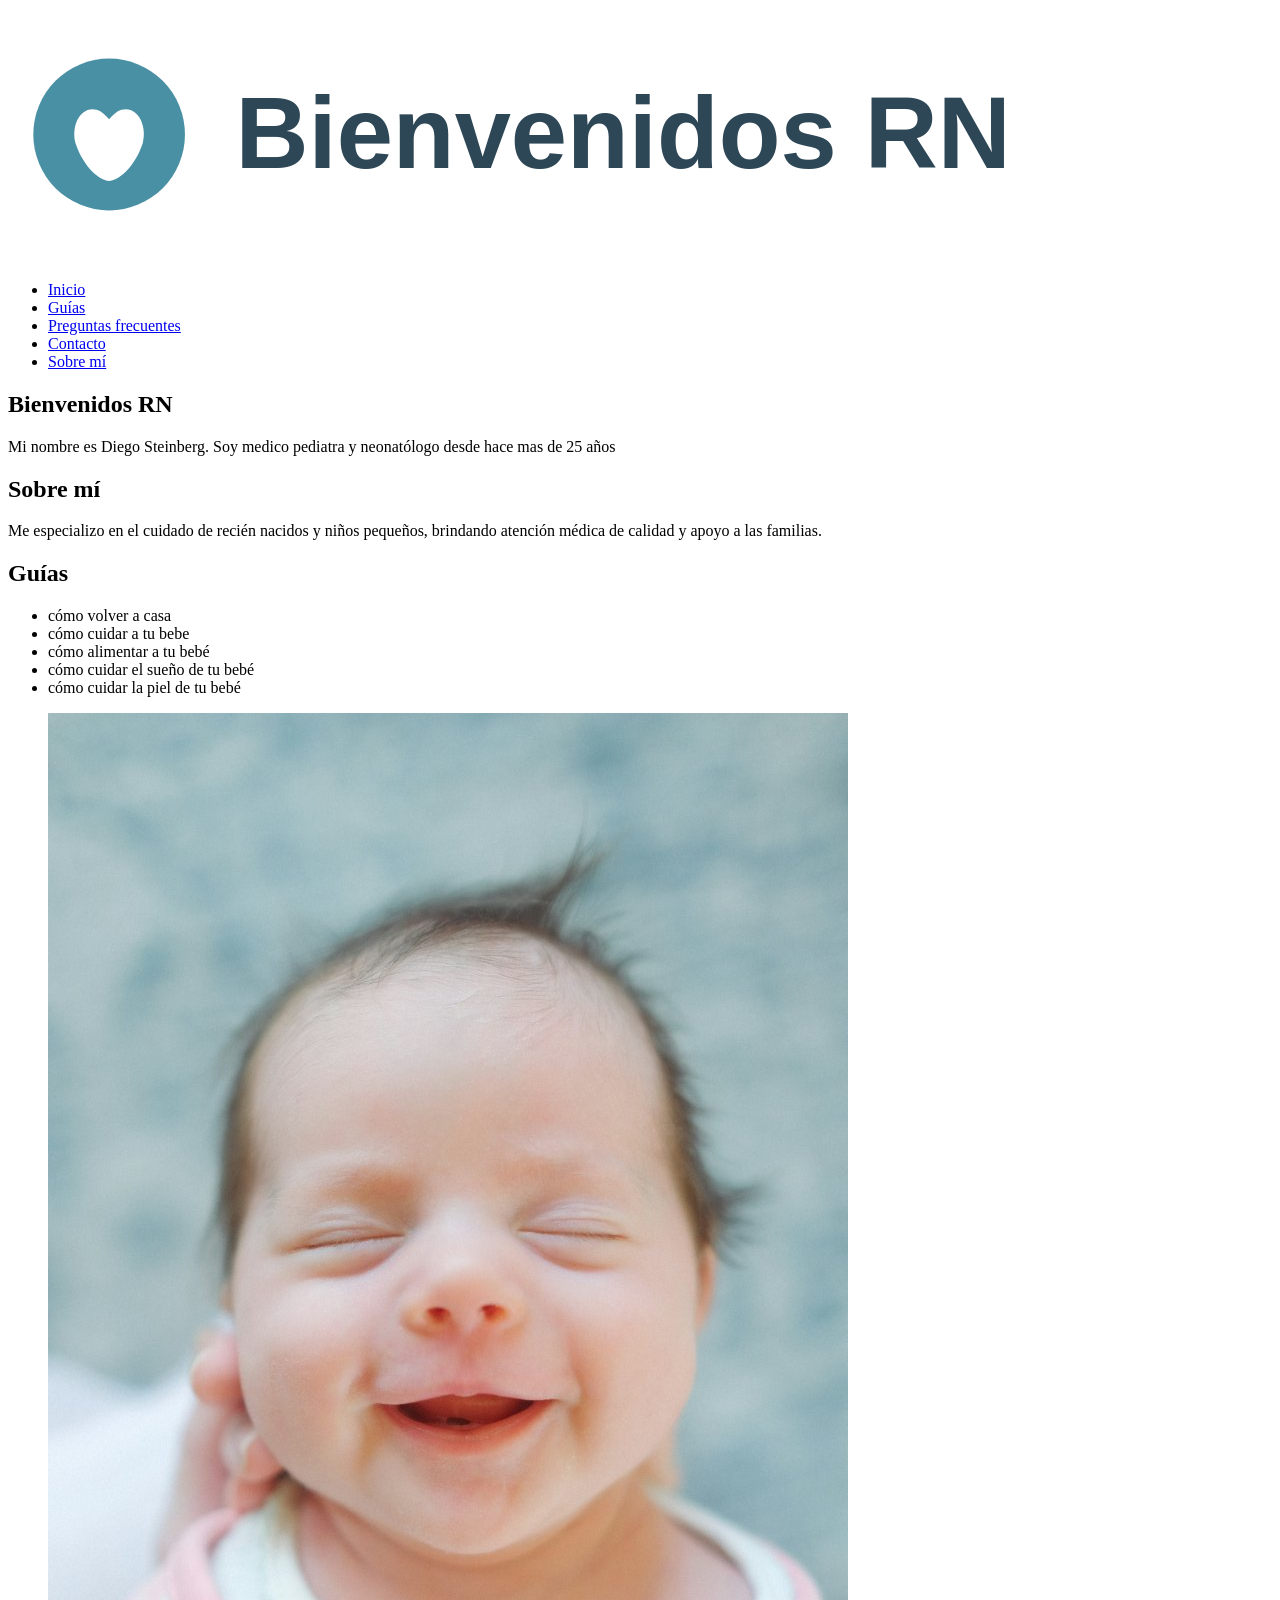
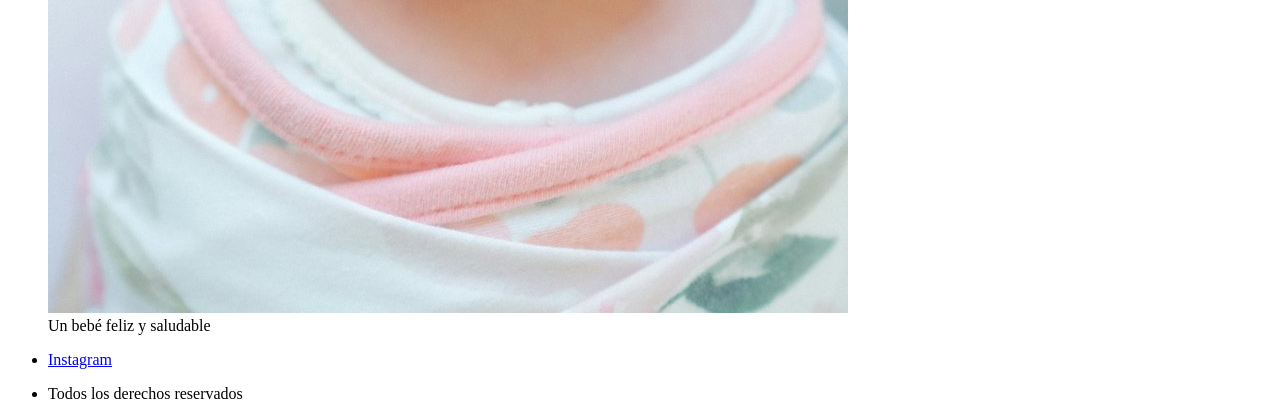
==== index.html @ 843042d0 "" ====
<!DOCTYPE html>
<html lang="es">
<head>
    <meta charset="UTF-8">
    <meta name="viewport" content="width=device-width, initial-scale=1.0">
    <title>Bienvenidos RN</title>
</head>
<body>
    <header>
        <img src="assets/logo.svg" alt="Bienvenidos RN" class="logo">
        <nav>
            <ul>
                <li><a href="index.html">Inicio</a></li>
                <li><a href="pages/guias.html">Guías</a></li>
                <li><a href="pages/preguntas-frecuentes.html">Preguntas frecuentes</a></li>
                <li><a href="pages/contacto.html">Contacto</a></li>
                <li><a href="pages/sobre-mi.html">Sobre mí</a></li>
            </ul>
        </nav>
    </header>

    <main>
        <section>
            <h1>Bienvenidos RN</h1>
             <p>Mi nombre es Diego Steinberg. Soy medico pediatra y neonatólogo desde hace mas de 25 años</p>
        </section>
        <section>
            <h2>Sobre mí</h2>
            <p>Me especializo en el cuidado de recién nacidos y niños pequeños, brindando atención médica de calidad y apoyo a las familias.</p>
        </section>
        <section> 
            <h2>Guías</h2>
              <ul>
                 <li>cómo volver a casa </li>
                 <li> cómo cuidar a tu bebe </li>   
                 <li> cómo alimentar a tu bebé</li>
                 <li> cómo cuidar el sueño de tu bebé</li>
                 <li> cómo cuidar la piel de tu bebé</li> 
              </ul> 
        </section>
        <figure>
            <img src="assets/imagenbebe.jpg"      
                    alt="Primer plano de la cara de un recién nacido">
            <figcaption>Un bebé feliz y saludable</figcaption>
        </figure>   
    </main>
    <footer> 
        <ul>
            <li><a href="https://www.instagram.com/diegosteinberg/">Instagram</a></li>
            <li><p>Todos los derechos reservados</p></li>
        </ul>
    </footer>
</body>
</html>
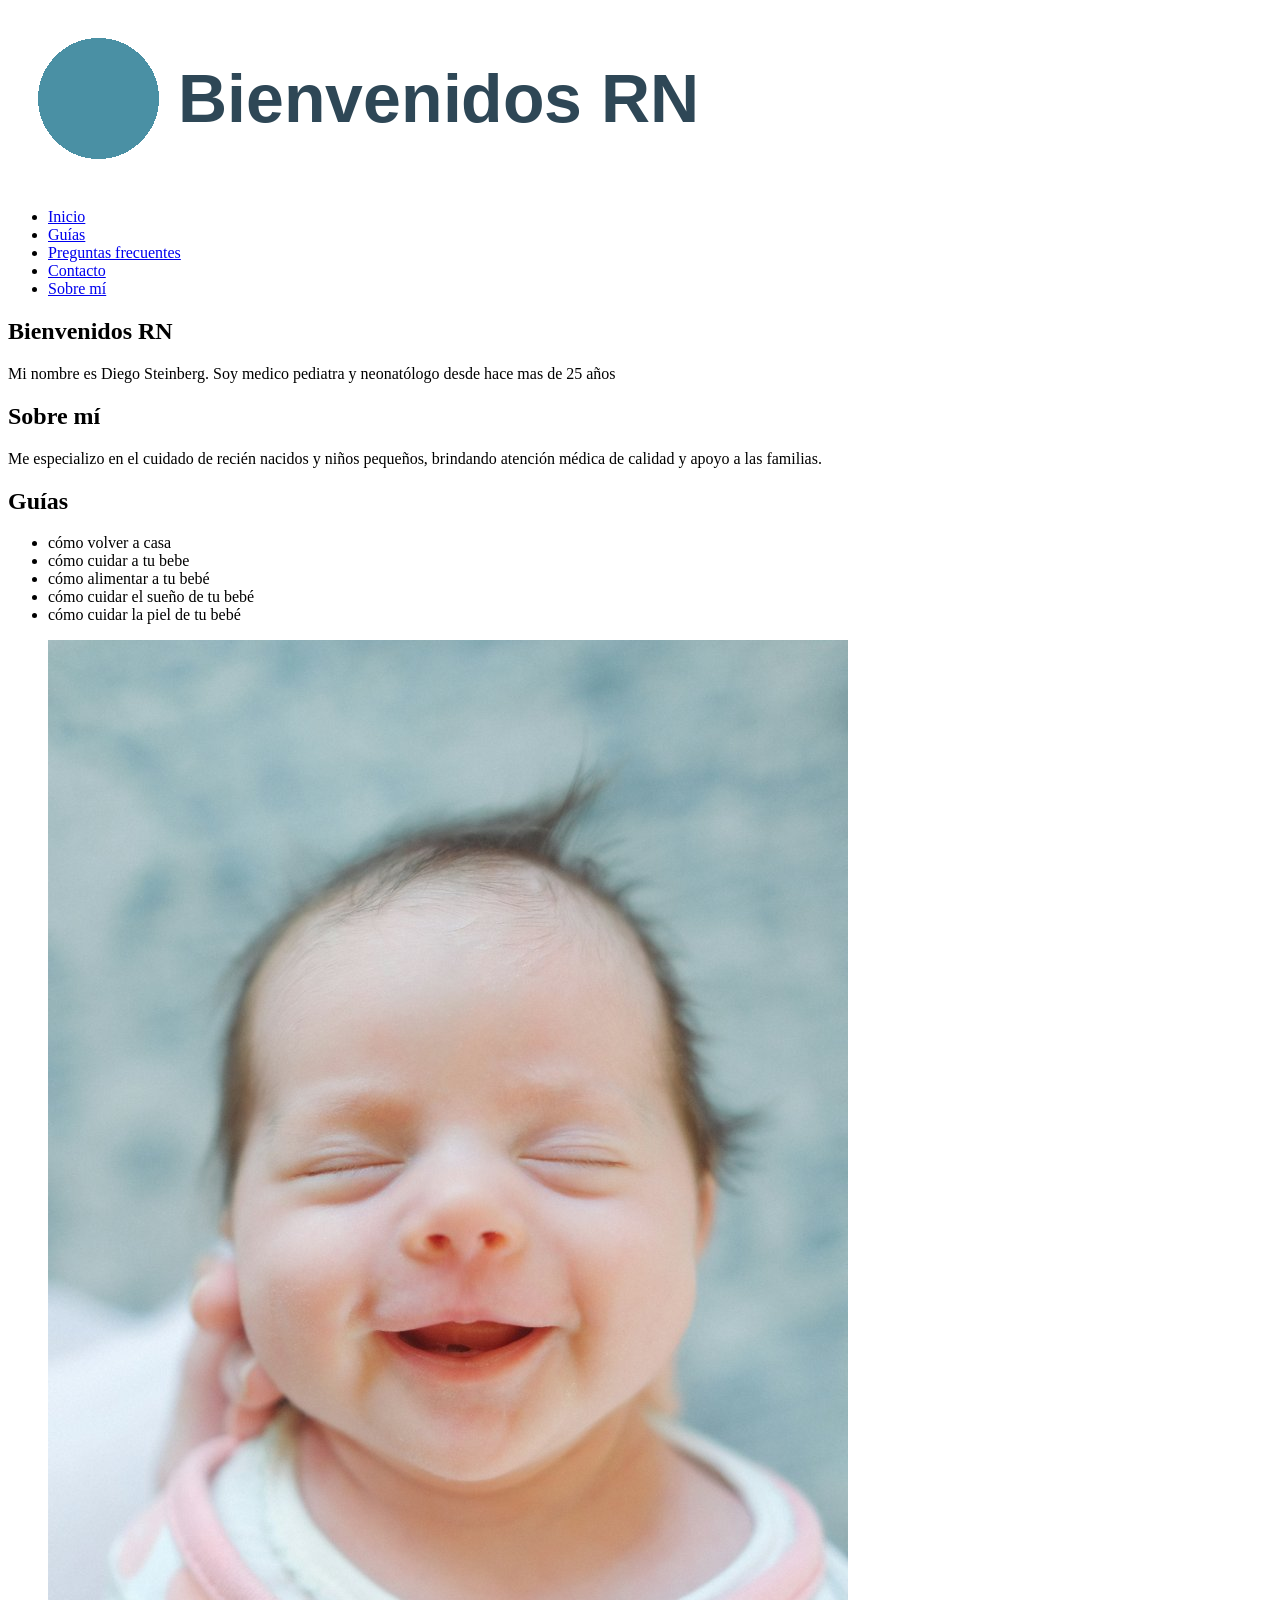
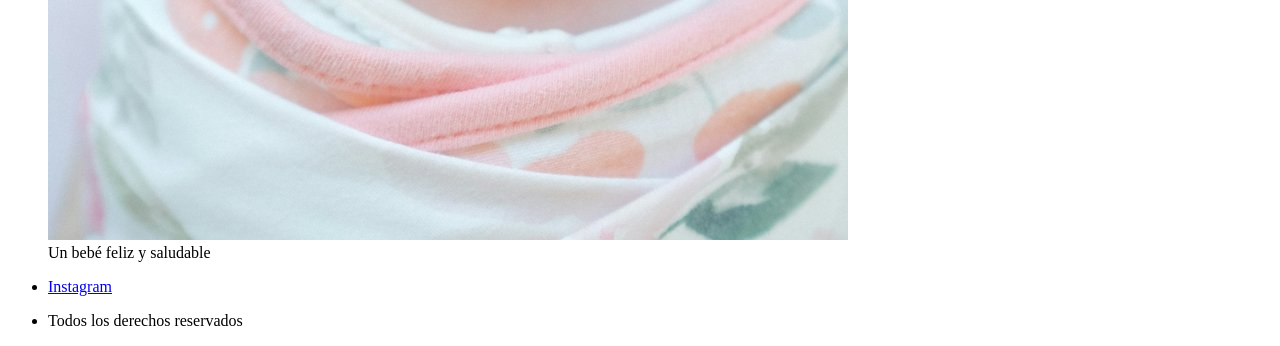
==== commit 06ee1fec: "" ====
--- a/index.html
+++ b/index.html
@@ -7,7 +7,7 @@
 </head>
 <body>
     <header>
-        <img src="assets/logo.svg" alt="Bienvenidos RN" class="logo">
+        <img src="assets/logo.png" alt="Bienvenidos RN" class="logo">
         <nav>
             <ul>
                 <li><a href="index.html">Inicio</a></li>
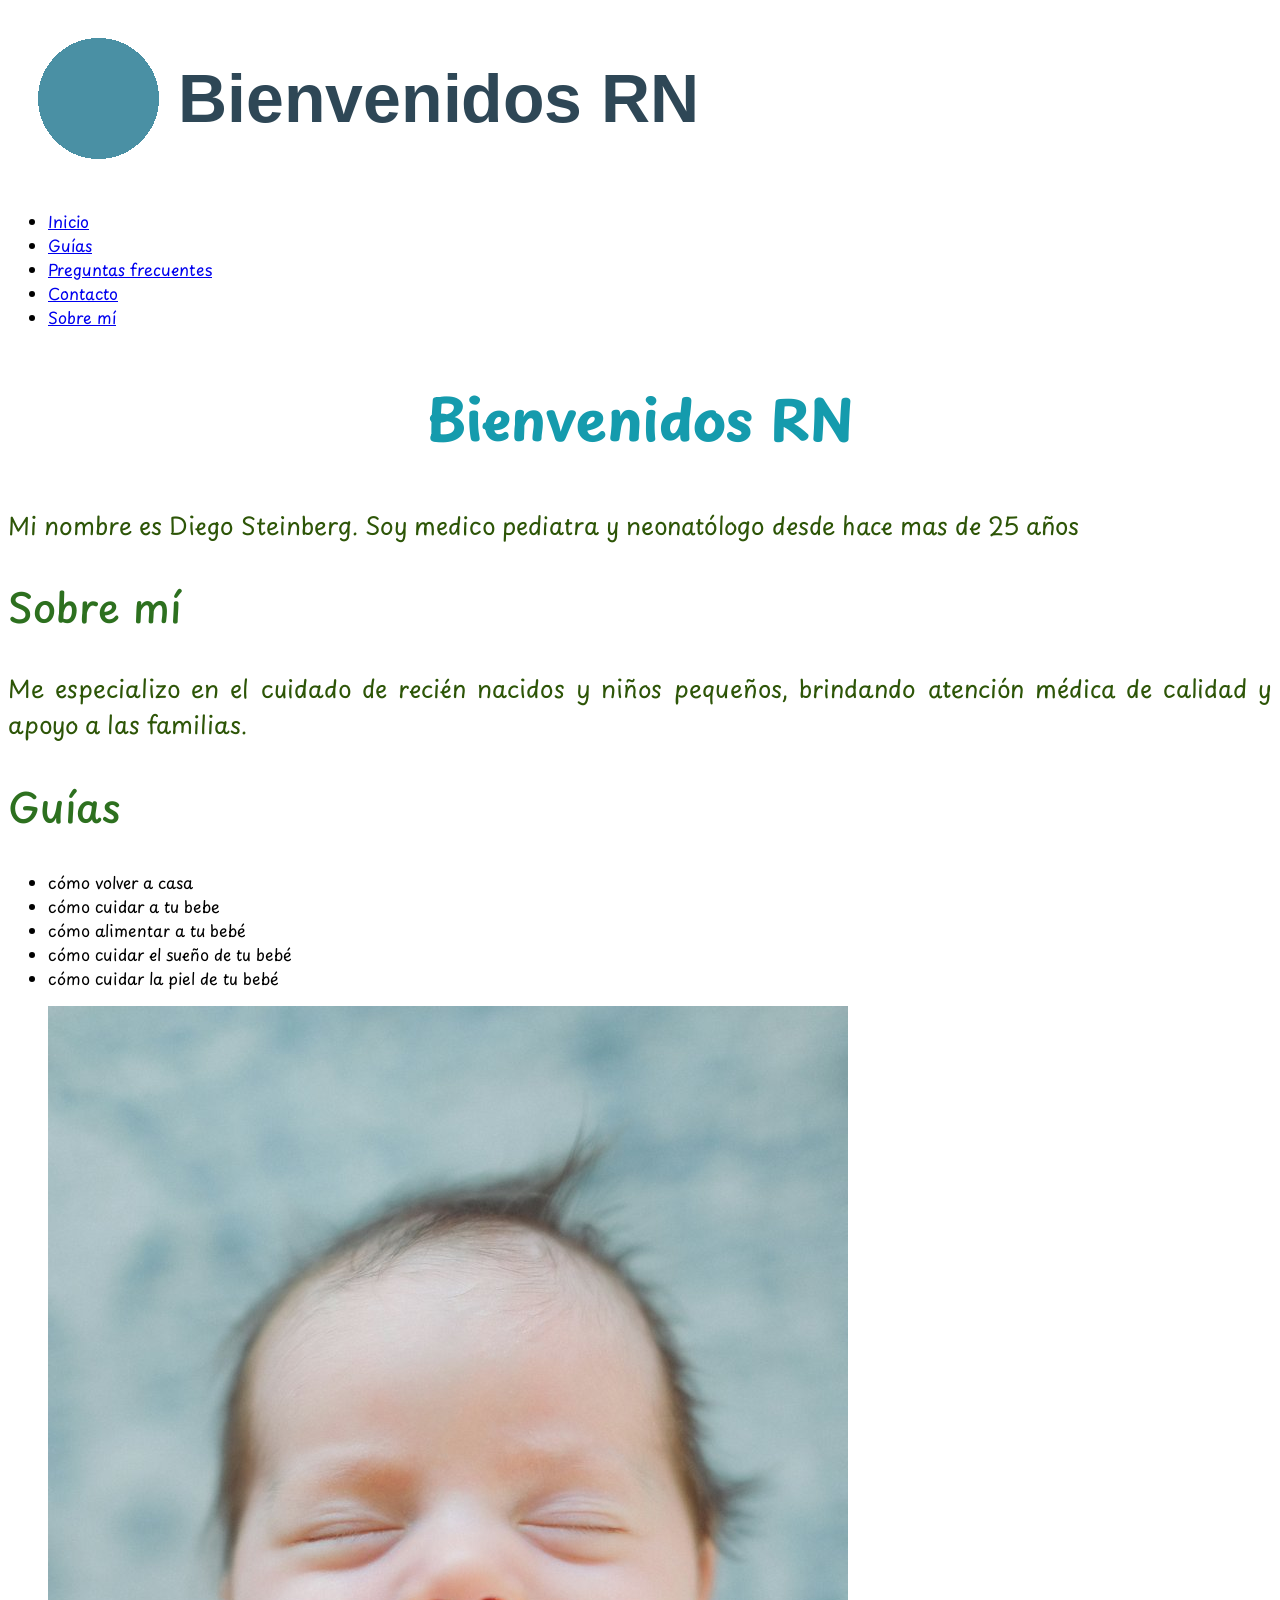
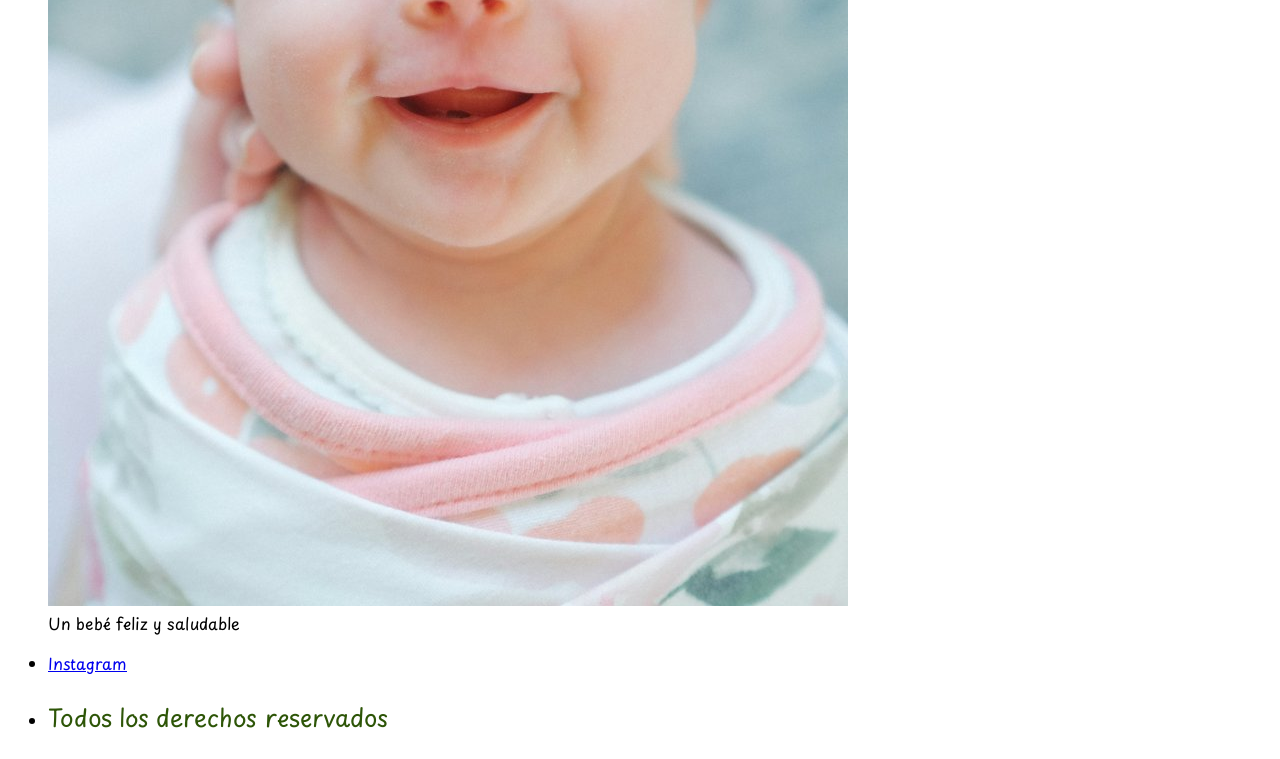
==== commit 639a5b95: "PE2: agregar hoja de estilos y vincularla en las 5 páginas Co-Authored-By: Claude Opus 5 <noreply@an" ====
--- a/index.html
+++ b/index.html
@@ -3,6 +3,8 @@
 <head>
     <meta charset="UTF-8">
     <meta name="viewport" content="width=device-width, initial-scale=1.0">
+    <!--css-->
+    <link rel="stylesheet" href="./styles/style.css">
     <title>Bienvenidos RN</title>
 </head>
 <body>
--- a/styles/style.css
+++ b/styles/style.css
@@ -0,0 +1,26 @@
+/* fuentes de google fonts*/
+@import url('https://fonts.googleapis.com/css2?family=Playpen+Sans:wght@100..800&display=swap');
+/* familia de fuentes     font-family: "Playpen Sans", cursive; */
+body {
+    font-family: "Playpen Sans", cursive;
+    } 
+
+    
+h1 {color: #159BAD;
+    font-size: 3.5rem;
+    text-align: center;
+    font-weight: 700;
+}
+
+h2 {color:#2D701F;
+    font-size: 2.5rem;
+    text-align: left;
+    font-weight: 500;
+}   
+
+p {color:#2D5507;
+    font-size: 1.5rem;
+    text-align: justify;
+    font-weight: 400;
+}
+
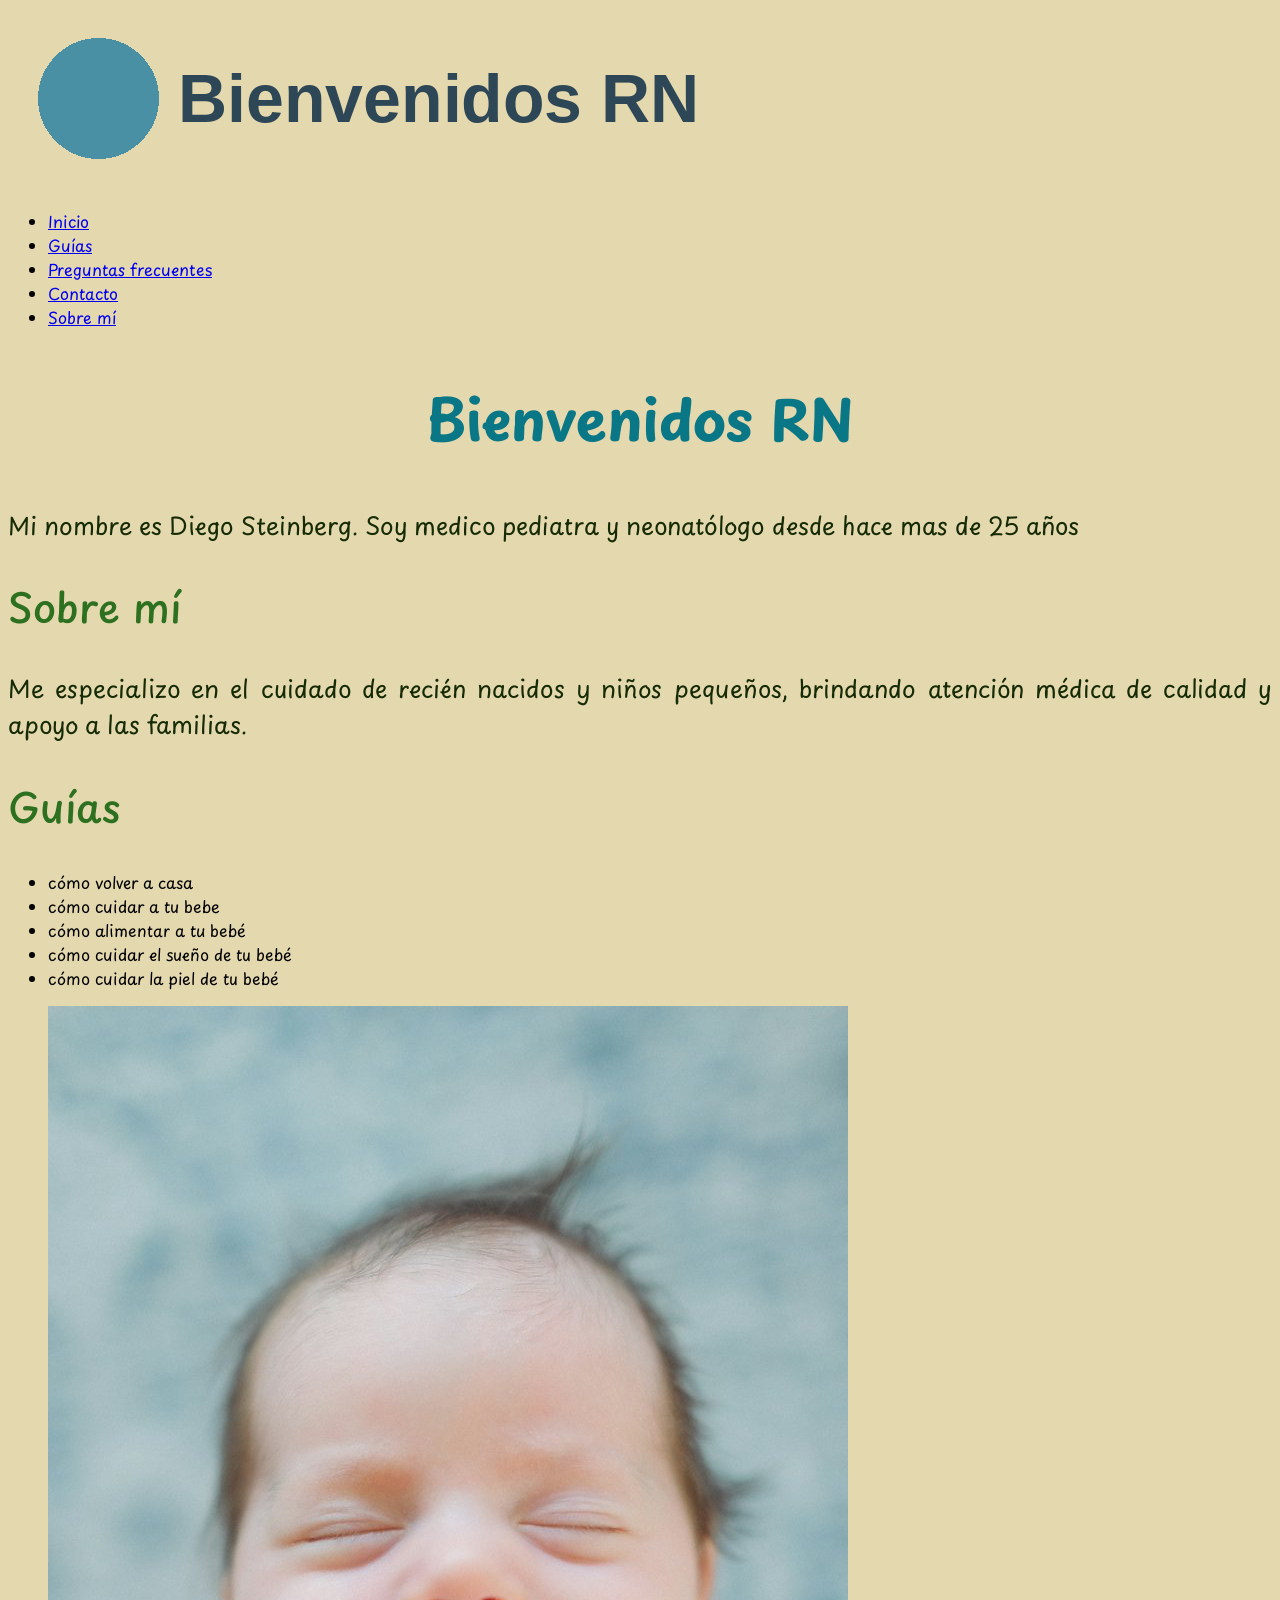
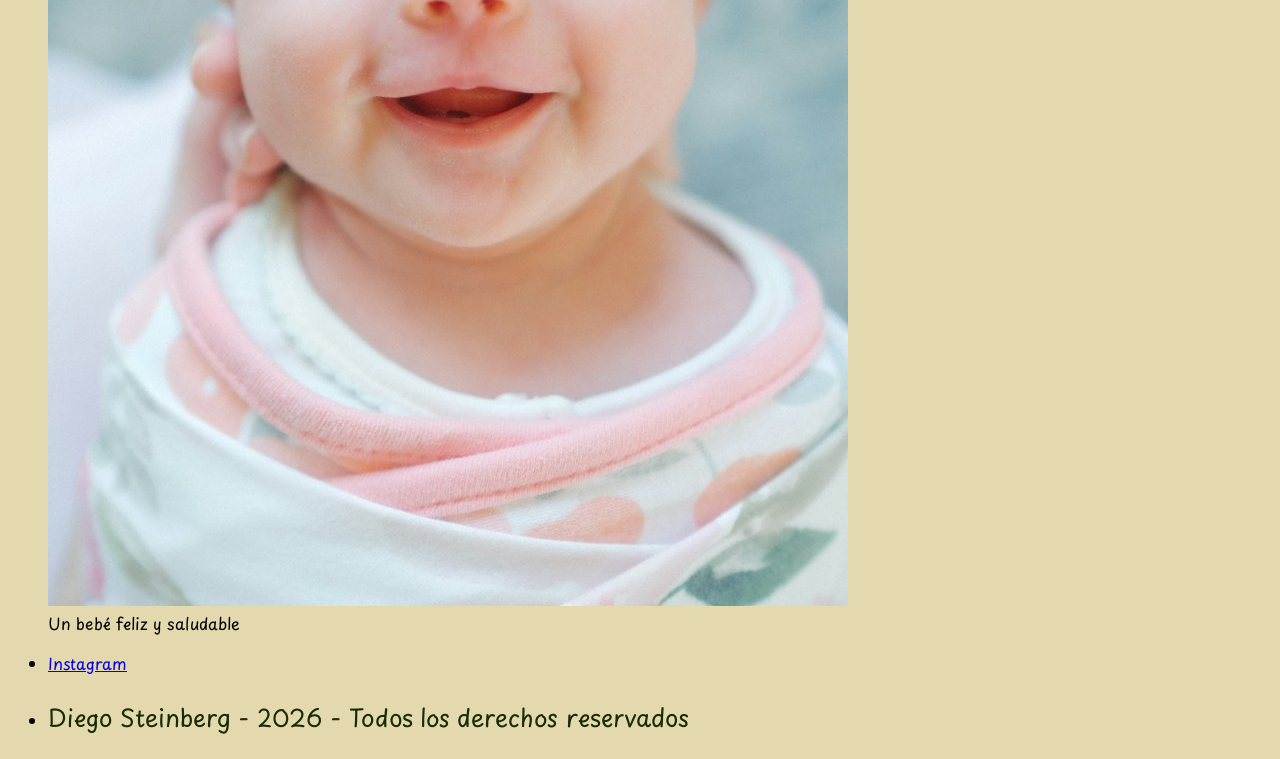
==== commit 3a340f27: "editado con vs" ====
--- a/index.html
+++ b/index.html
@@ -49,7 +49,7 @@
     <footer> 
         <ul>
             <li><a href="https://www.instagram.com/diegosteinberg/">Instagram</a></li>
-            <li><p>Todos los derechos reservados</p></li>
+            <li><p>Diego Steinberg - 2026 - Todos los derechos reservados</p></li>
         </ul>
     </footer>
 </body>
--- a/styles/style.css
+++ b/styles/style.css
@@ -1,12 +1,18 @@
 /* fuentes de google fonts*/
 @import url('https://fonts.googleapis.com/css2?family=Playpen+Sans:wght@100..800&display=swap');
 /* familia de fuentes     font-family: "Playpen Sans", cursive; */
+
+/* aplica a todo el body */
+
 body {
     font-family: "Playpen Sans", cursive;
-    } 
+    background-color: #e4d8ae;
+}
+    
 
+/*colores, fuentes y tamaños de los textos*/
     
-h1 {color: #159BAD;
+h1 {color: #0a7786;
     font-size: 3.5rem;
     text-align: center;
     font-weight: 700;
@@ -18,7 +24,7 @@
     font-weight: 500;
 }   
 
-p {color:#2D5507;
+p {color:#162b03;
     font-size: 1.5rem;
     text-align: justify;
     font-weight: 400;
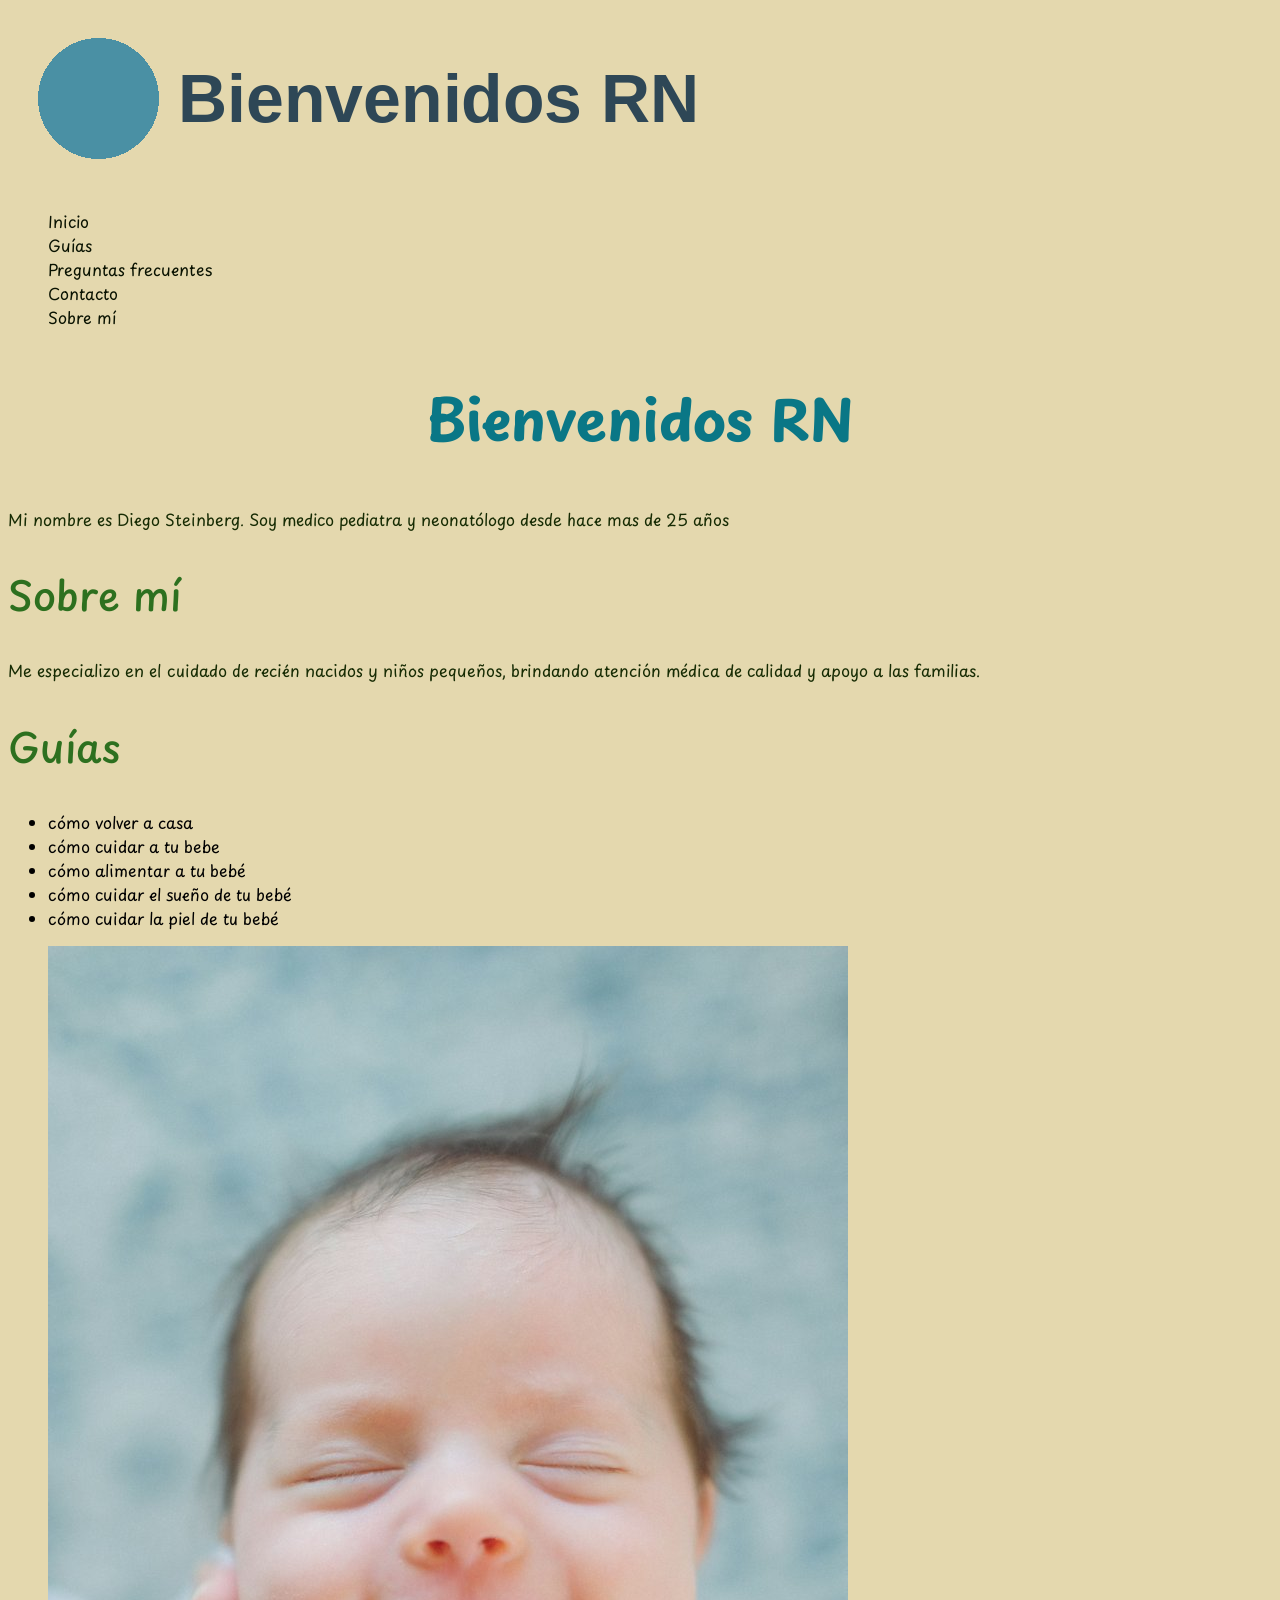
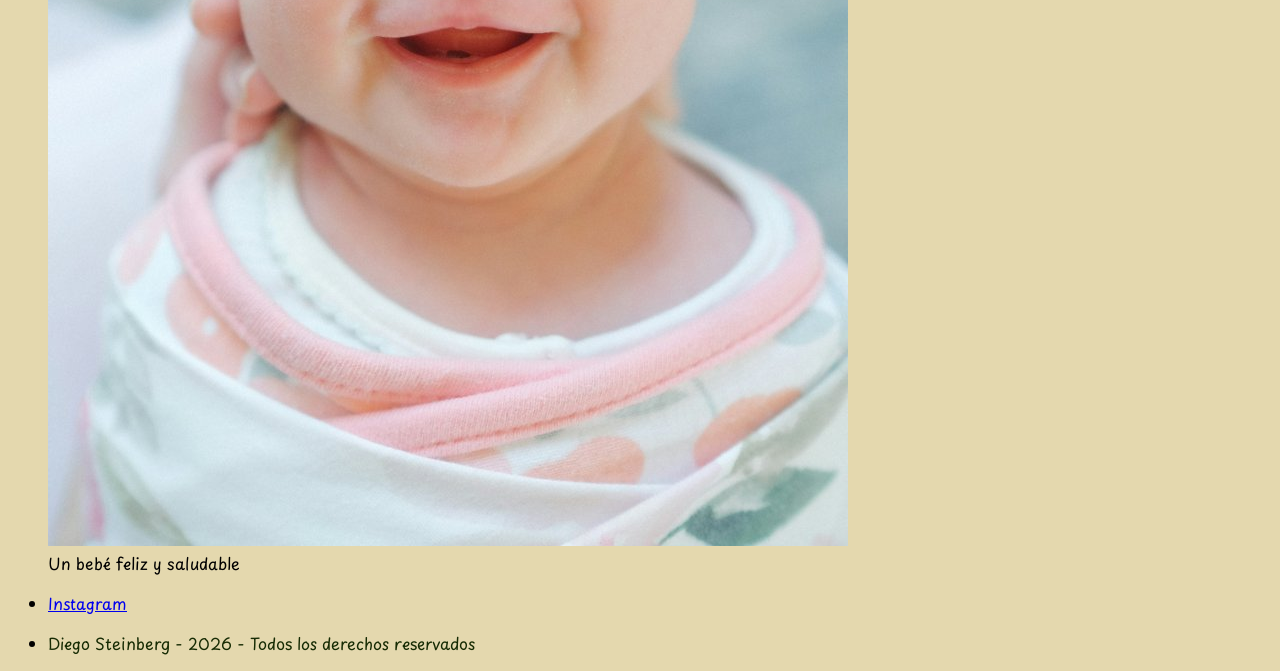
==== commit 24a9be8a: "actualizacion2" ====
--- a/index.html
+++ b/index.html
@@ -11,12 +11,17 @@
     <header>
         <img src="assets/logo.png" alt="Bienvenidos RN" class="logo">
         <nav>
-            <ul>
-                <li><a href="index.html">Inicio</a></li>
-                <li><a href="pages/guias.html">Guías</a></li>
-                <li><a href="pages/preguntas-frecuentes.html">Preguntas frecuentes</a></li>
-                <li><a href="pages/contacto.html">Contacto</a></li>
-                <li><a href="pages/sobre-mi.html">Sobre mí</a></li>
+            <ul class="nav-ul">
+                <li><a href="#">Inicio</a>
+                    </li>
+                <li><a href="pages/guias.html">Guías</a>
+                </li>
+                <li><a href="pages/preguntas-frecuentes.html">Preguntas frecuentes</a>
+                </li>
+                <li><a href="pages/contacto.html">Contacto</a>
+                </li>
+                <li><a href="pages/sobre-mi.html">Sobre mí</a>
+                </li>
             </ul>
         </nav>
     </header>
--- a/styles/style.css
+++ b/styles/style.css
@@ -25,8 +25,15 @@
 }   
 
 p {color:#162b03;
-    font-size: 1.5rem;
+    font-size: 1rem;
     text-align: justify;
     font-weight: 400;
 }
 
+.nav-ul li {list-style: none;
+}
+.nav-ul li a {text-decoration: none;
+    color: #091201;
+    font-size: 1rem;
+    font-weight: 400;
+}
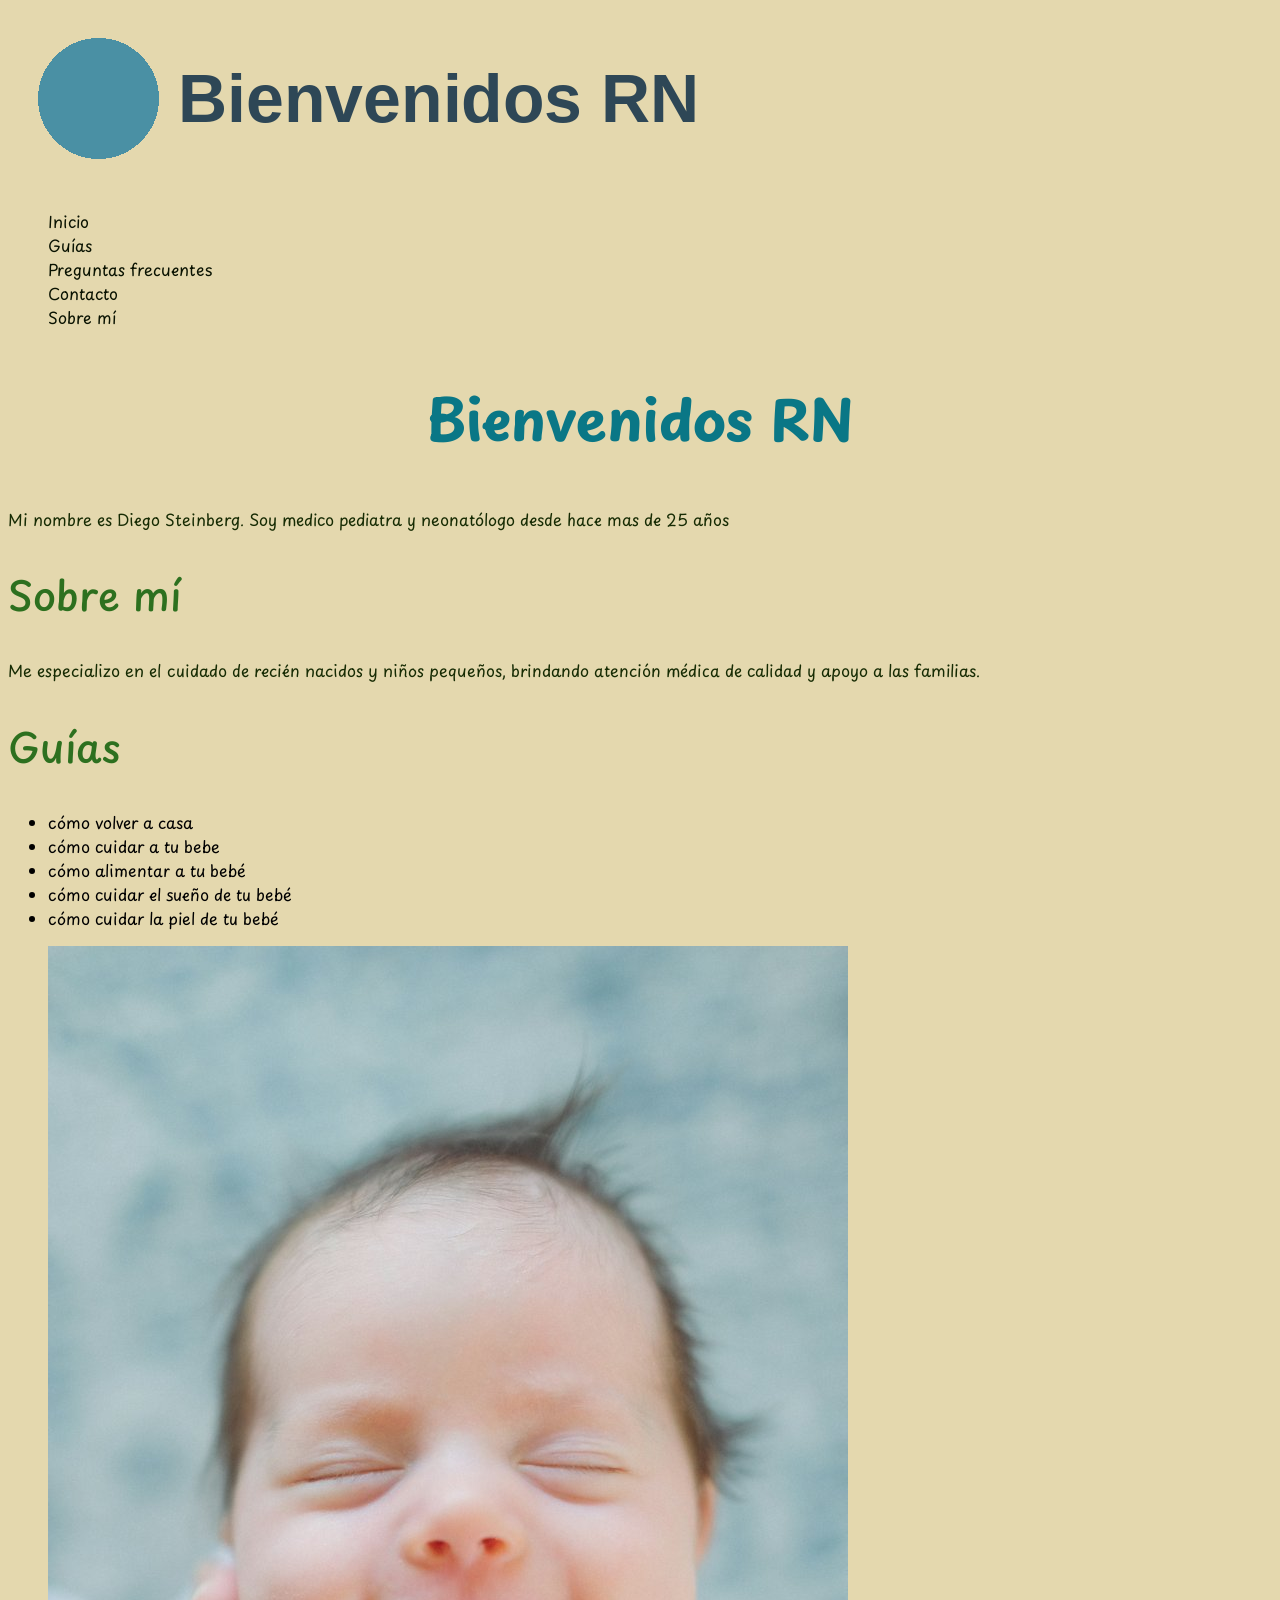
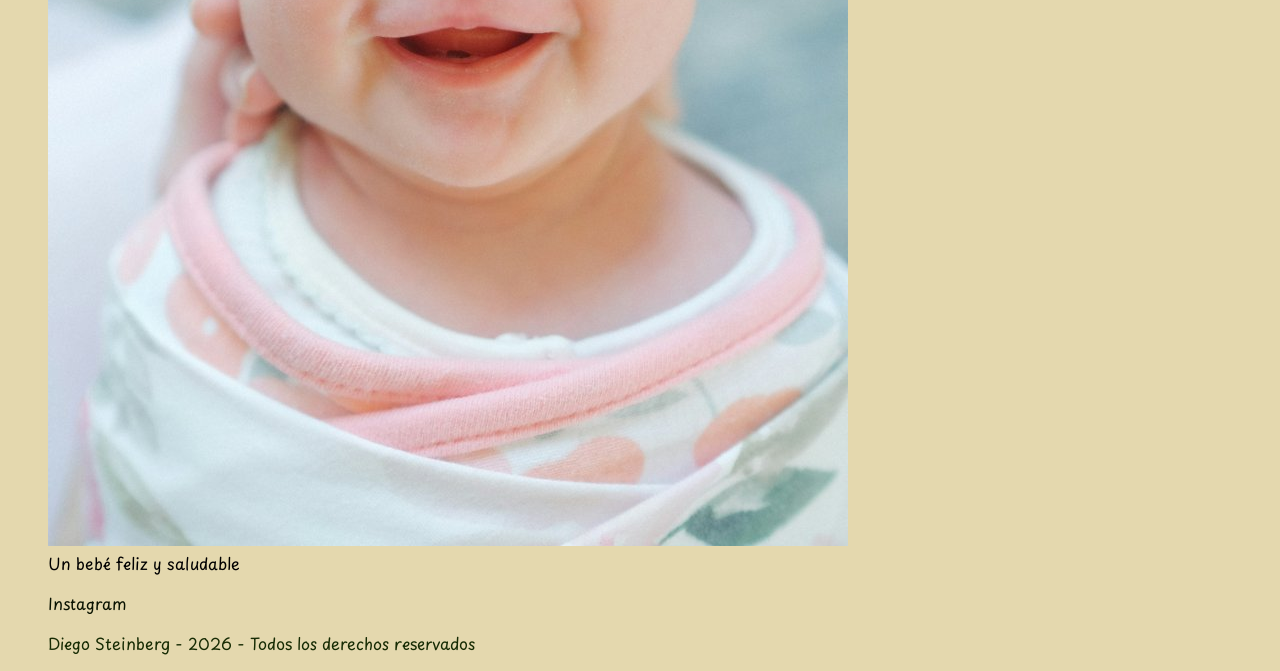
==== commit 685b79e0: "vs 3" ====
--- a/index.html
+++ b/index.html
@@ -52,7 +52,7 @@
         </figure>   
     </main>
     <footer> 
-        <ul>
+        <ul class="footer-ul">
             <li><a href="https://www.instagram.com/diegosteinberg/">Instagram</a></li>
             <li><p>Diego Steinberg - 2026 - Todos los derechos reservados</p></li>
         </ul>
--- a/styles/style.css
+++ b/styles/style.css
@@ -37,3 +37,14 @@
     font-size: 1rem;
     font-weight: 400;
 }
+.footer-ul  {list-style: none;
+    }
+.footer-ul li a {text-decoration: none;
+    color: #091201;
+    font-size: 1rem;
+    font-weight: 400;
+}
+
+
+
+
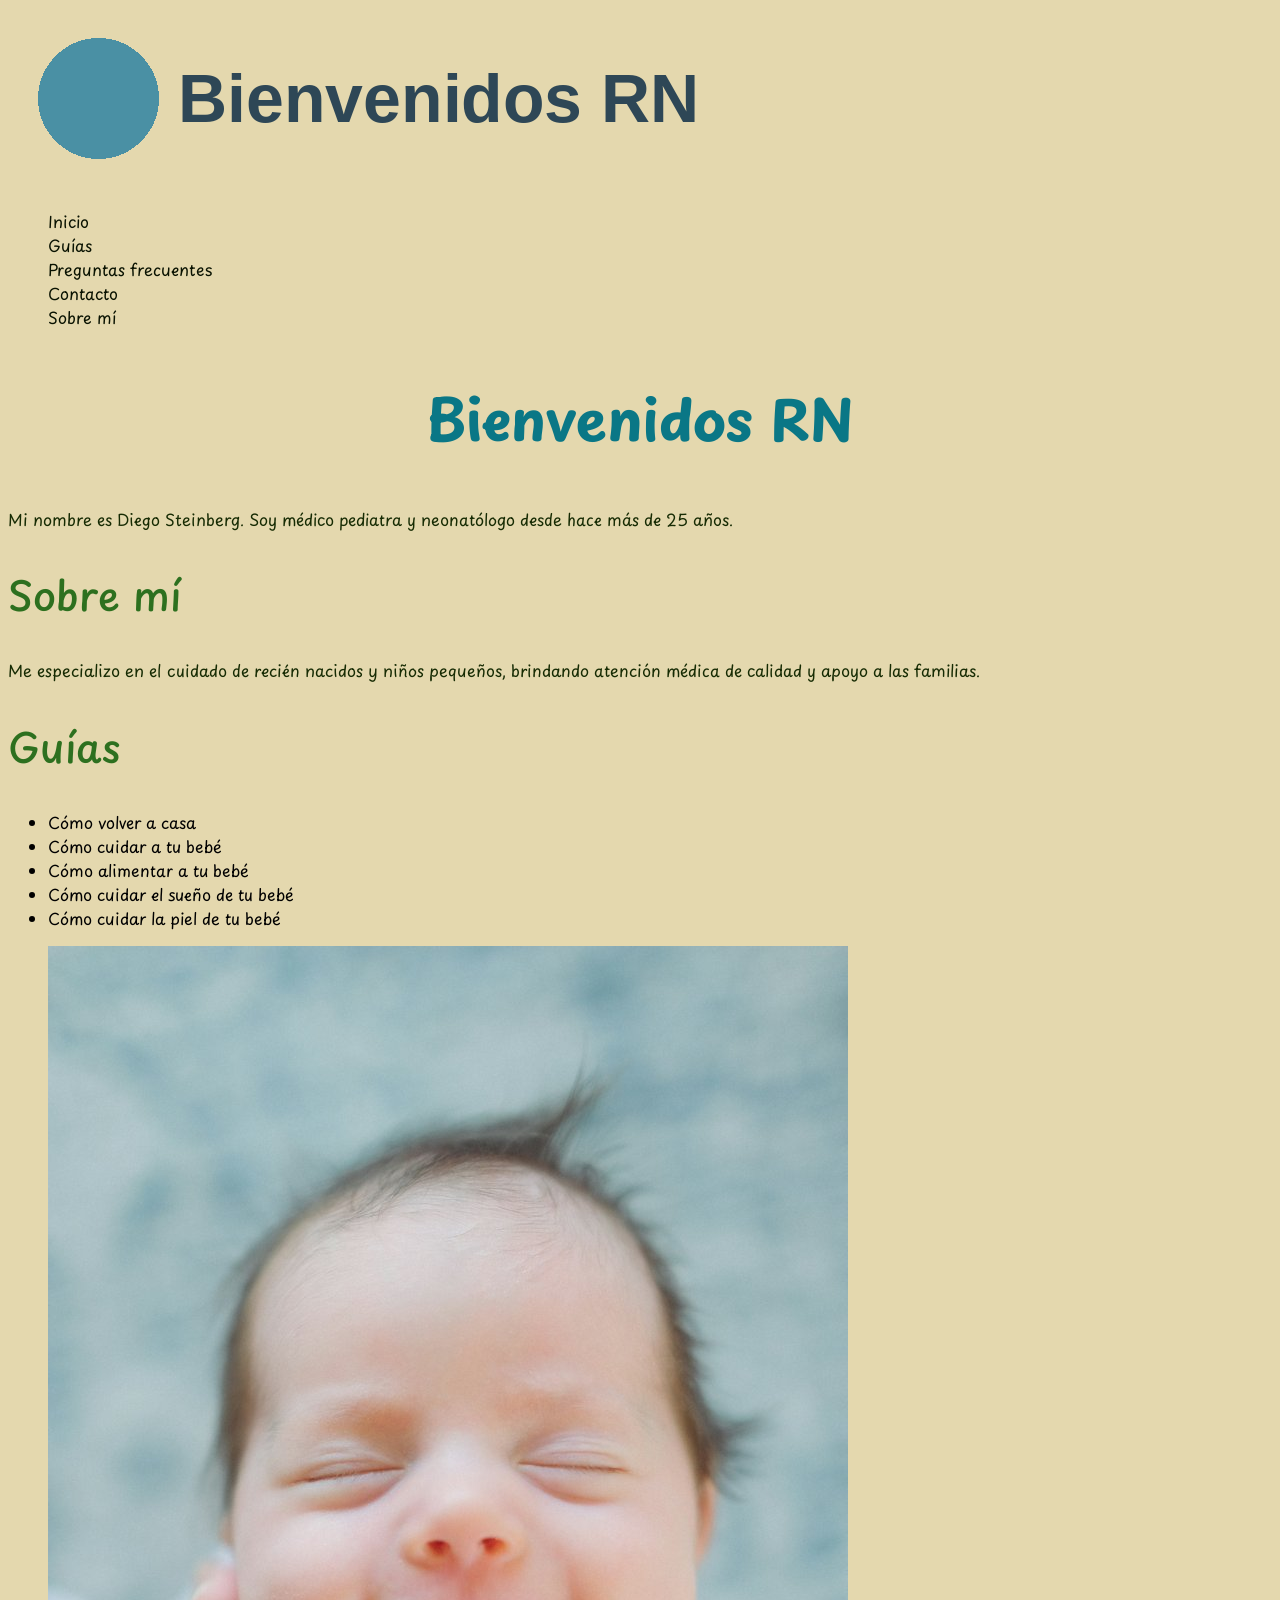
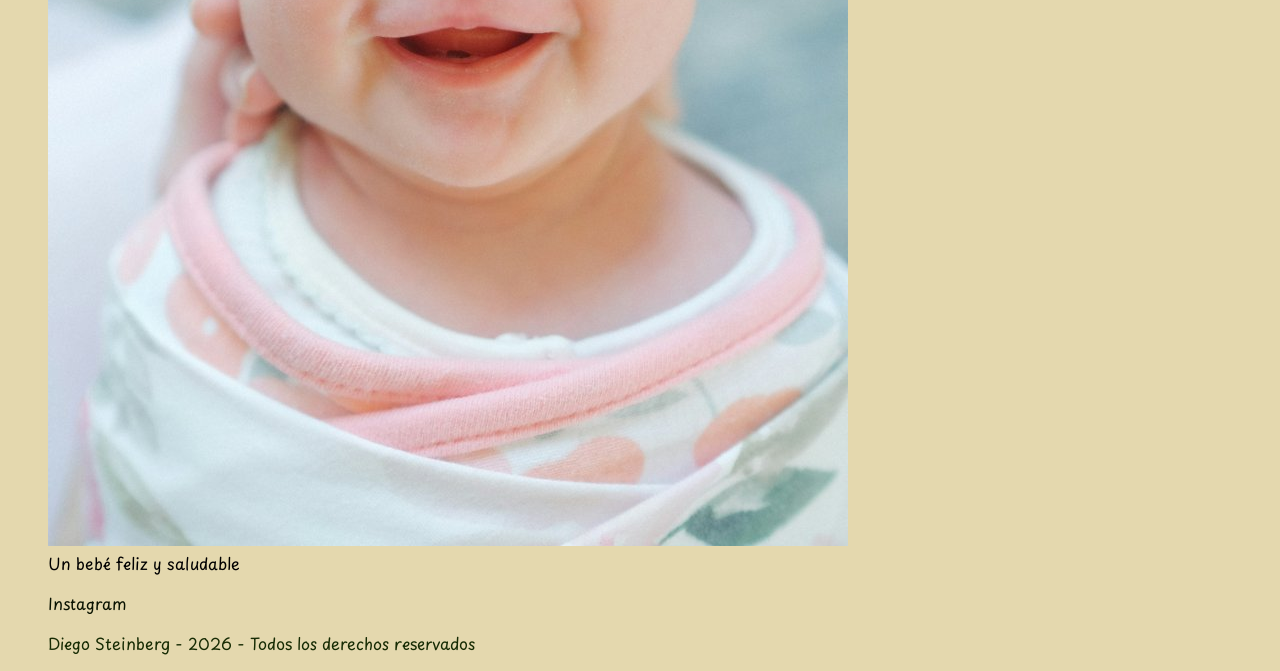
==== commit 00a21a6d: "cambios en css" ====
--- a/index.html
+++ b/index.html
@@ -3,7 +3,7 @@
 <head>
     <meta charset="UTF-8">
     <meta name="viewport" content="width=device-width, initial-scale=1.0">
-    <!--css-->
+    <!-- css -->
     <link rel="stylesheet" href="./styles/style.css">
     <title>Bienvenidos RN</title>
 </head>
@@ -12,16 +12,11 @@
         <img src="assets/logo.png" alt="Bienvenidos RN" class="logo">
         <nav>
             <ul class="nav-ul">
-                <li><a href="#">Inicio</a>
-                    </li>
-                <li><a href="pages/guias.html">Guías</a>
-                </li>
-                <li><a href="pages/preguntas-frecuentes.html">Preguntas frecuentes</a>
-                </li>
-                <li><a href="pages/contacto.html">Contacto</a>
-                </li>
-                <li><a href="pages/sobre-mi.html">Sobre mí</a>
-                </li>
+                <li><a href="#">Inicio</a></li>
+                <li><a href="pages/guias.html">Guías</a></li>
+                <li><a href="pages/preguntas-frecuentes.html">Preguntas frecuentes</a></li>
+                <li><a href="pages/contacto.html">Contacto</a></li>
+                <li><a href="pages/sobre-mi.html">Sobre mí</a></li>
             </ul>
         </nav>
     </header>
@@ -29,33 +24,36 @@
     <main>
         <section>
             <h1>Bienvenidos RN</h1>
-             <p>Mi nombre es Diego Steinberg. Soy medico pediatra y neonatólogo desde hace mas de 25 años</p>
+            <p>Mi nombre es Diego Steinberg. Soy médico pediatra y neonatólogo desde hace más de 25 años.</p>
         </section>
+
         <section>
             <h2>Sobre mí</h2>
             <p>Me especializo en el cuidado de recién nacidos y niños pequeños, brindando atención médica de calidad y apoyo a las familias.</p>
         </section>
-        <section> 
+
+        <section>
             <h2>Guías</h2>
-              <ul>
-                 <li>cómo volver a casa </li>
-                 <li> cómo cuidar a tu bebe </li>   
-                 <li> cómo alimentar a tu bebé</li>
-                 <li> cómo cuidar el sueño de tu bebé</li>
-                 <li> cómo cuidar la piel de tu bebé</li> 
-              </ul> 
+            <ul>
+                <li>Cómo volver a casa</li>
+                <li>Cómo cuidar a tu bebé</li>
+                <li>Cómo alimentar a tu bebé</li>
+                <li>Cómo cuidar el sueño de tu bebé</li>
+                <li>Cómo cuidar la piel de tu bebé</li>
+            </ul>
         </section>
+
         <figure>
-            <img src="assets/imagenbebe.jpg"      
-                    alt="Primer plano de la cara de un recién nacido">
+            <img src="assets/imagenbebe.jpg" alt="Primer plano de la cara de un recién nacido">
             <figcaption>Un bebé feliz y saludable</figcaption>
-        </figure>   
+        </figure>
     </main>
-    <footer> 
+
+    <footer>
         <ul class="footer-ul">
             <li><a href="https://www.instagram.com/diegosteinberg/">Instagram</a></li>
             <li><p>Diego Steinberg - 2026 - Todos los derechos reservados</p></li>
         </ul>
     </footer>
 </body>
-</html>+</html>
--- a/styles/style.css
+++ b/styles/style.css
@@ -1,50 +1,53 @@
-/* fuentes de google fonts*/
+/* fuentes de google fonts */
 @import url('https://fonts.googleapis.com/css2?family=Playpen+Sans:wght@100..800&display=swap');
-/* familia de fuentes     font-family: "Playpen Sans", cursive; */
+/* familia de fuentes: font-family: "Playpen Sans", cursive; */
 
 /* aplica a todo el body */
-
 body {
     font-family: "Playpen Sans", cursive;
     background-color: #e4d8ae;
 }
-    
 
-/*colores, fuentes y tamaños de los textos*/
-    
-h1 {color: #0a7786;
+/* colores, fuentes y tamaños de los textos */
+h1 {
+    color: #0a7786;
     font-size: 3.5rem;
     text-align: center;
     font-weight: 700;
 }
 
-h2 {color:#2D701F;
+h2 {
+    color: #2d701f;
     font-size: 2.5rem;
     text-align: left;
     font-weight: 500;
-}   
+}
 
-p {color:#162b03;
+p {
+    color: #162b03;
     font-size: 1rem;
     text-align: justify;
     font-weight: 400;
 }
 
-.nav-ul li {list-style: none;
+.nav-ul li {
+    list-style: none;
 }
-.nav-ul li a {text-decoration: none;
-    color: #091201;
-    font-size: 1rem;
-    font-weight: 400;
-}
-.footer-ul  {list-style: none;
-    }
-.footer-ul li a {text-decoration: none;
+
+.nav-ul li a {
+    text-decoration: none;
     color: #091201;
     font-size: 1rem;
     font-weight: 400;
 }
 
+.footer-ul {
+    list-style: none;
+}
 
-
-
+.footer-ul li a {
+    text-decoration: none;
+    color: #091201;
+    font-size: 1rem;
+    font-weight: 400;
+}
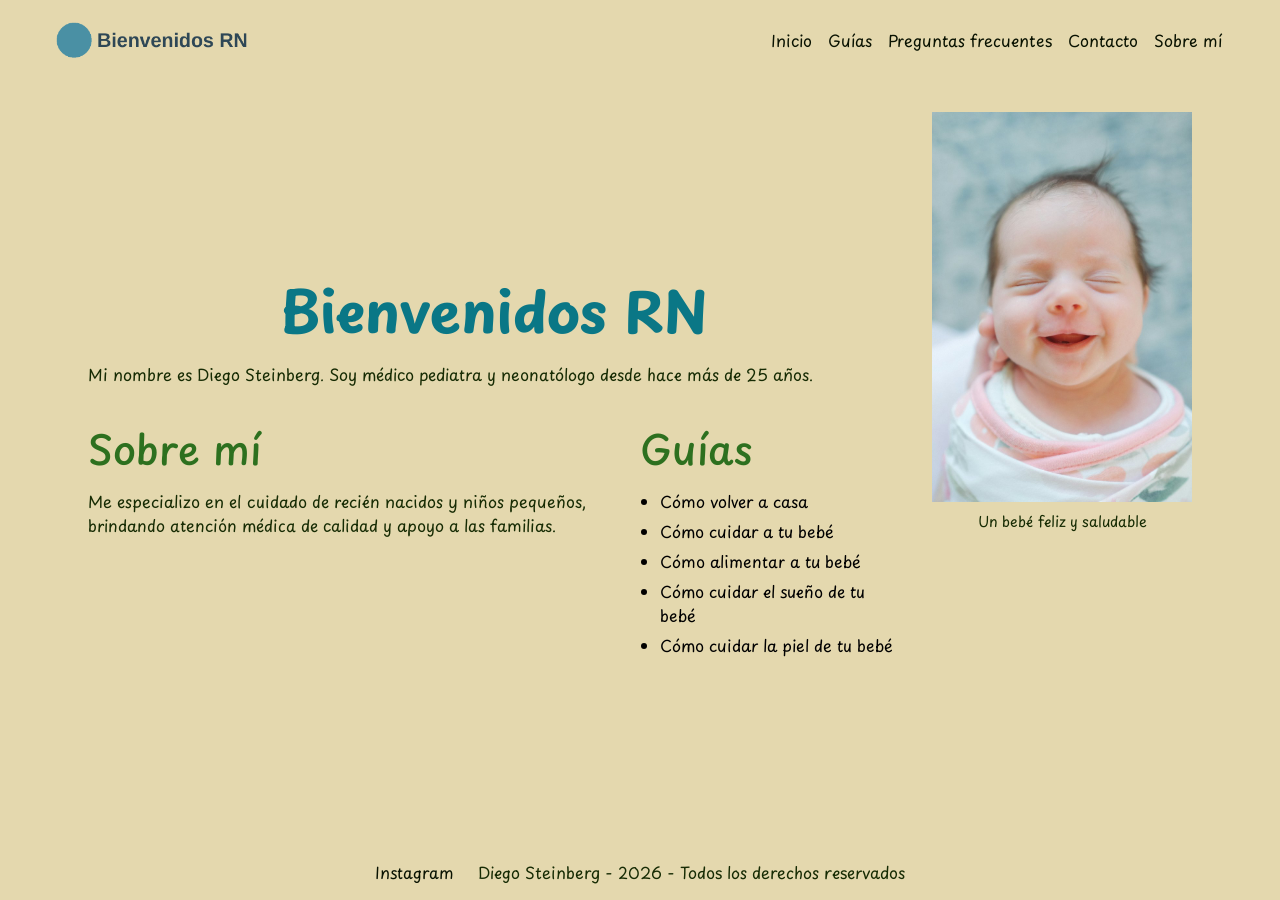
==== commit a1fc8913: "Diseño responsive mobile-first con Grid, Flexbox y media queries en index y guías" ====
--- a/index.html
+++ b/index.html
@@ -21,18 +21,18 @@
         </nav>
     </header>
 
-    <main>
-        <section>
+    <main class="home-grid">
+        <section class="home-hero">
             <h1>Bienvenidos RN</h1>
             <p>Mi nombre es Diego Steinberg. Soy médico pediatra y neonatólogo desde hace más de 25 años.</p>
         </section>
 
-        <section>
+        <section class="home-sobre">
             <h2>Sobre mí</h2>
             <p>Me especializo en el cuidado de recién nacidos y niños pequeños, brindando atención médica de calidad y apoyo a las familias.</p>
         </section>
 
-        <section>
+        <section class="home-guias">
             <h2>Guías</h2>
             <ul>
                 <li>Cómo volver a casa</li>
@@ -43,7 +43,7 @@
             </ul>
         </section>
 
-        <figure>
+        <figure class="home-foto">
             <img src="assets/imagenbebe.jpg" alt="Primer plano de la cara de un recién nacido">
             <figcaption>Un bebé feliz y saludable</figcaption>
         </figure>
--- a/styles/style.css
+++ b/styles/style.css
@@ -1,33 +1,50 @@
-/* fuentes de google fonts */
+/* fuentes de google fonts (el @import debe ir primero) */
 @import url('https://fonts.googleapis.com/css2?family=Playpen+Sans:wght@100..800&display=swap');
-/* familia de fuentes: font-family: "Playpen Sans", cursive; */
-
-/* aplica a todo el body */
+
+/* ========== BASE (mobile-first) ========== */
+* {
+    margin: 0;
+    padding: 0;
+    box-sizing: border-box;
+}
+
 body {
     font-family: "Playpen Sans", cursive;
     background-color: #e4d8ae;
-}
-
-/* colores, fuentes y tamaños de los textos */
-h1 {
-    color: #0a7786;
-    font-size: 3.5rem;
-    text-align: center;
-    font-weight: 700;
-}
-
-h2 {
-    color: #2d701f;
-    font-size: 2.5rem;
-    text-align: left;
-    font-weight: 500;
-}
-
-p {
-    color: #162b03;
-    font-size: 1rem;
-    text-align: justify;
-    font-weight: 400;
+    display: flex;
+    flex-direction: column;
+    min-height: 100vh;
+}
+
+img {
+    max-width: 100%;
+    height: auto;
+    display: block;
+}
+
+/* header y nav: apilados en mobile */
+header {
+    display: flex;
+    flex-direction: column;
+    align-items: center;
+    gap: 10px;
+    padding: 10px;
+}
+
+.logo {
+    width: 60%;
+    max-width: 260px;
+    height: auto;
+}
+
+.nav-ul {
+    display: flex;
+    flex-wrap: wrap;
+    justify-content: center;
+    align-items: center;
+    list-style: none;
+    gap: 8px 16px;
+    padding: 10px;
 }
 
 .nav-ul li {
@@ -39,10 +56,86 @@
     color: #091201;
     font-size: 1rem;
     font-weight: 400;
+    padding: 8px 0;
+    display: inline-block;
+}
+
+.nav-ul li a:hover {
+    color: #0a7786;
+}
+
+/* main: secciones apiladas al 100% del ancho */
+main {
+    flex: 1;
+    display: flex;
+    flex-direction: column;
+    gap: 20px;
+    padding: 16px;
+    width: 100%;
+}
+
+main > section {
+    width: 100%;
+}
+
+article {
+    margin: 0;
+}
+
+figure {
+    display: flex;
+    flex-direction: column;
+    gap: 8px;
+}
+
+figcaption {
+    color: #162b03;
+    font-size: 0.9rem;
+    text-align: center;
+}
+
+/* tipografía */
+h1 {
+    color: #0a7786;
+    font-size: 2rem;
+    text-align: center;
+    font-weight: 700;
+}
+
+h2 {
+    color: #2d701f;
+    font-size: 1.5rem;
+    text-align: left;
+    font-weight: 500;
+}
+
+p {
+    color: #162b03;
+    font-size: 1rem;
+    text-align: left;
+    font-weight: 400;
+    line-height: 1.5;
+}
+
+main ul {
+    padding-left: 20px;
+    display: flex;
+    flex-direction: column;
+    gap: 6px;
+}
+
+/* footer */
+footer {
+    padding: 16px;
 }
 
 .footer-ul {
     list-style: none;
+    display: flex;
+    flex-direction: column;
+    align-items: center;
+    gap: 8px;
+    text-align: center;
 }
 
 .footer-ul li a {
@@ -51,3 +144,151 @@
     font-size: 1rem;
     font-weight: 400;
 }
+
+/* ========== INDEX: grid con areas (mobile = una columna) ========== */
+.home-grid {
+    display: grid;
+    grid-template-columns: 1fr;
+    grid-template-areas:
+        "hero"
+        "sobre"
+        "guias"
+        "foto";
+    gap: 20px;
+}
+
+.home-hero  { grid-area: hero; display: flex; flex-direction: column; gap: 10px; }
+.home-sobre { grid-area: sobre; display: flex; flex-direction: column; gap: 10px; }
+.home-guias { grid-area: guias; display: flex; flex-direction: column; gap: 10px; }
+.home-foto  { grid-area: foto; }
+
+/* ========== GUIAS: grid con areas (mobile = una columna) ========== */
+.guias-grid {
+    display: grid;
+    grid-template-columns: 1fr;
+    grid-template-areas:
+        "intro"
+        "g1"
+        "g2"
+        "g3"
+        "g4"
+        "g5"
+        "foto";
+    gap: 20px;
+}
+
+.guias-intro { grid-area: intro; display: flex; flex-direction: column; gap: 10px; }
+.guia-1 { grid-area: g1; }
+.guia-2 { grid-area: g2; }
+.guia-3 { grid-area: g3; }
+.guia-4 { grid-area: g4; }
+.guia-5 { grid-area: g5; }
+.guias-foto { grid-area: foto; }
+
+.guias-grid article {
+    display: flex;
+    flex-direction: column;
+    gap: 8px;
+    background-color: rgba(255, 255, 255, 0.35);
+    padding: 16px;
+    border-radius: 12px;
+}
+
+/* ========== TABLET ========== */
+@media (min-width: 768px) {
+    header {
+        flex-direction: row;
+        justify-content: space-between;
+        padding: 10px 24px;
+    }
+
+    .logo {
+        width: 220px;
+    }
+
+    main {
+        padding: 24px;
+    }
+
+    h1 { font-size: 2.5rem; }
+    h2 { font-size: 2rem; }
+
+    .home-grid {
+        grid-template-columns: 1fr 1fr;
+        grid-template-areas:
+            "hero  hero"
+            "sobre guias"
+            "foto  foto";
+    }
+
+    .home-foto img {
+        margin: 0 auto;
+        max-width: 70%;
+    }
+
+    .guias-grid {
+        grid-template-columns: 1fr 1fr;
+        grid-template-areas:
+            "intro intro"
+            "g1    g2"
+            "g3    g4"
+            "g5    foto";
+    }
+
+    .footer-ul {
+        flex-direction: row;
+        justify-content: center;
+        gap: 24px;
+    }
+}
+
+/* ========== DESKTOP ========== */
+@media (min-width: 1024px) {
+    header {
+        padding: 10px 48px;
+    }
+
+    .logo {
+        width: 300px;
+    }
+
+    main {
+        max-width: 1200px;
+        margin: 0 auto;
+        padding: 32px 48px;
+        gap: 32px;
+    }
+
+    h1 { font-size: 3.5rem; }
+    h2 { font-size: 2.5rem; }
+
+    .home-grid {
+        grid-template-columns: 2fr 1fr 1fr;
+        grid-template-areas:
+            "hero  hero  foto"
+            "sobre guias foto";
+        gap: 32px;
+        align-items: start;
+    }
+
+    .home-hero {
+        align-self: end;
+    }
+
+    .home-foto img {
+        max-width: 100%;
+    }
+
+    .guias-grid {
+        grid-template-columns: repeat(3, 1fr);
+        grid-template-areas:
+            "intro intro intro"
+            "g1    g2    g3"
+            "g4    g5    foto";
+        gap: 24px;
+    }
+
+    .guias-foto {
+        align-self: center;
+    }
+}
